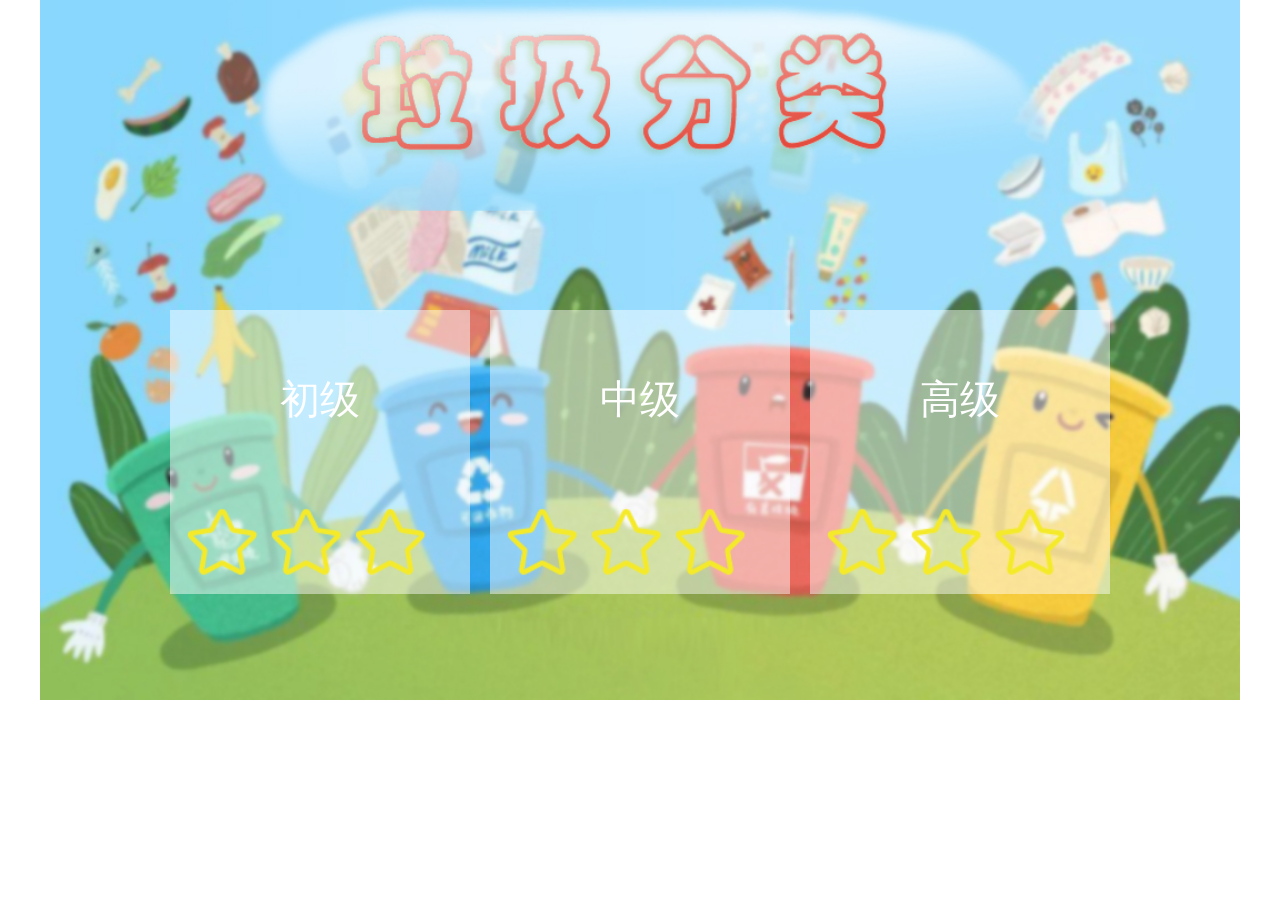
==== game.html @ ce2de185 "Initial Commit" ====
<!DOCTYPE html>
<html>
	<head>
		<meta charset="utf-8">
		<title></title>
		<link rel="stylesheet" type="text/css" href="css/style.css" />
	</head>
	<body>
		<!-- 游戏 -->
		<audio src="music/bg.mp3" id="bgm" loop="loop">
			当前浏览器不支持audio
		</audio>
		<div class="container">
			<div class="p1">
				<div class="p1-cont">
					<div onclick="init(1)">
						初级
						<div class="star sp1">
							<img src="img/xx1.png">
							<img src="img/xx1.png">
							<img src="img/xx1.png">
						</div>
					</div>
					<div onclick="init(2)">
						中级
						<div class="star sp2">
							<img src="img/xx1.png">
							<img src="img/xx1.png">
							<img src="img/xx1.png">
						</div>
					</div>
					<div onclick="init(3)">
						高级
						<div class="star sp3">
							<img src="img/xx1.png">
							<img src="img/xx1.png">
							<img src="img/xx1.png">
						</div>
					</div>
				</div>
			</div>
			<div class="game-cont">
				<div class="bar">
					<div class="time"></div>
					
					<div class="wrong">失败次数：0</div>
					<div class="point">
						得分：0
						<!-- <img src="img/xx2.png" >
						<img src="img/xx2.png" >
						<img src="img/xx2.png" > -->
					</div>
					<div class="music-control" onclick="bgmSound()">
						关闭声音
					</div>
					<div class="stop-btn">
						<span onclick="stopGame()"><img src="img/stop.png"></span>
					</div>
				</div>

				<div class="lj-box"></div>
				<div class="fail-box">
					<h2>游戏失败</h2>
					<p>您本次得分为：</p>
					<div></div>
					<button type="button">返回</button>
				</div>

			</div>
		</div>
		<script src="js/jquery.min.js"></script>
		<script src="js/index.js"></script>
		<script>
			let p1 = localStorage.getItem('p1')
			let p2 = localStorage.getItem('p2')
			let p3 = localStorage.getItem('p3')
			// console.log(p2.split(','))
			if (p1) {
				let itext = ''
				p1.split(',').forEach(item => {
					itext += '<img src="' + item + '" />'
				})
				$('.sp1').html(itext)
			}
			if (p2) {
				let itext = ''
				p2.split(',').forEach(item => {
					itext += '<img src="' + item + '" />'
				})
				$('.sp2').html(itext)
			}
			if (p3) {
				let itext = ''
				p3.split(',').forEach(item => {
					itext += '<img src="' + item + '" />'
				})
				$('.sp3').html(itext)
			}
		</script>
	</body>
</html>
---- css/style.css ----
* {
	margin: 0;
	padding: 0;
}

.container {
	width: 1200px;
	height: 700px;
	background: #f5f5f5;
	margin: 0 auto;
	text-align: center;
	position: relative;
	background: url(../img/bg1.jpg);
	background-size: 100% 100%;
}

.title {
	font-size: 80px;
	line-height: 200px;
	font-family: '宋体';
	color: brown;
}

.p1 {
	padding-top: 300px;
}

.btn-group {
	width: 40%;
	margin: 0 auto;
}

.btn-group button {
	width: 100%;
	height: 60px;
	font-weight: 600;
	font-size: 24px;
	box-shadow: 0px 0px 20px #fff;
	margin: 10px 0;
	background: #ffc300;
	border: none;
	border-radius: 100px;
	color: white;
	outline: none;
}

.info {
	position: absolute;
	bottom: 0;
	width: 40%;
	left: 30%;
	line-height: 2;
	color: #555;
	text-align: center;
	border: 1px solid #A52A2A;
	bottom: 10px;
}

/* 知识库页面 */
.zsk {
	display: flex;
	background: url(../img/bg12.jpg);
	background-size: cover;
}

.left {
	width: 20%;
	height: 100%;
	display: flex;
	flex-direction: column;
	justify-content: space-between;
}

.left div {
	font-size: 30px;
	border: 1px solid #b6b6b6;
	flex: 1;
	background: #ff2b18;
	color: white;
	font-weight: 600;
	display: flex;
	align-items: center;
	justify-content: center;
	cursor: pointer;
	/* 居中 */
}

.right {
	flex: 1;
	background: url(../img/bg2.jpg.png) no-repeat center;
	background-size: 100% 100%;
	padding: 9% 15%;
	font-size: 20px;
	font-family: '华文彩云';
	color: #CC5E20;
	line-height: 2;
	font-weight: 600;
}

.right .title {
	color: #318C49;
	line-height: 1;
}

.back {
	position: absolute;
	right: 5%;
	bottom: 5%;
	text-decoration: none;
}

.back:hover {
	color: firebrick;
}

.p1-cont {
	color: white;
	font-size: 40px;

	width: 80%;
	margin: 0 auto;
	display: flex;
	justify-content: space-between;
}

.p1-cont div {
	margin: 10px;
	line-height: 180px;
	background: #ffffff77;
	cursor: pointer;
	flex: 1;
}

.p1-cont div:hover {
	color: #000000;
	background: #00000017;
}

.p1-cont .star {
	line-height: 40px;
	background: none;
}

.game-cont {
	position: absolute;
	width: 100%;
	height: 100%;
	top: 0;
	background: url(../img/cd.jpg);
	overflow: hidden;
	display: none;
	-webkit-user-select: none;
	-moz-user-select: none;
	-ms-user-select: none;
	user-select: none;
}

@keyframes bgmove {
	from {
		background-position: 0 0;
	}

	to {
		background-position: 100% 100%;
	}
}

.lj-box {
	position: absolute;
	/* animation: 30s bgmove linear; */
	/* background: #00000033; */

}

.lj-box img {
	border: none;
	outline: none;
}

.bar {
	display: flex;
	/* background: #bbb; */
	justify-content: space-around;
	color: white;
	line-height: 40px;
	font-size: 20px;
	font-weight: 600;
	text-shadow: 1px 1px 5px #000;
	z-index: 100000;
	position: absolute;
	top: 0;
	left: 0;
	width: 100%;
}

.hides::before {
	content: '';
	position: fixed;
	z-index: -1;
	width: 100%;
	height: 100%;
	background: #ffffff22;
	display: inline-block;
	left: 0;
	top: 0;
}

.bar div {
	cursor: pointer;
}

.fail-box {
	background: #fff;
	position: absolute;
	width: 50%;
	left: 25%;
	height: 50%;
	top: 25%;
	z-index: 1000000;
	border: 5px solid #1187C4;
	font-size: 24px;
	color: orangered;
	display: none;
	flex-direction: column;
	align-items: center;
	justify-content: center;
	line-height: 2;
}

.fail-box img {
	width: 100px;
}

.fail-box::before {
	content: '';
	position: fixed;
	z-index: -1;
	width: 100%;
	height: 100%;
	background: #ffffff22;
	display: inline-block;
	left: 0;
	top: 0;
}

.fail-box button {
	width: 40%;
	height: 40px;
	background-color: #1187C4;
	border: none;
	color: white;
}

.star {
	display: flex;
}

.star img {
	width: 30%;
}

.stop-btn img {
	width: 50px;
	vertical-align: middle;
}
.case img{
	width: 120px;
}
.lj-box div{
	background-size: 100% 100%;
}
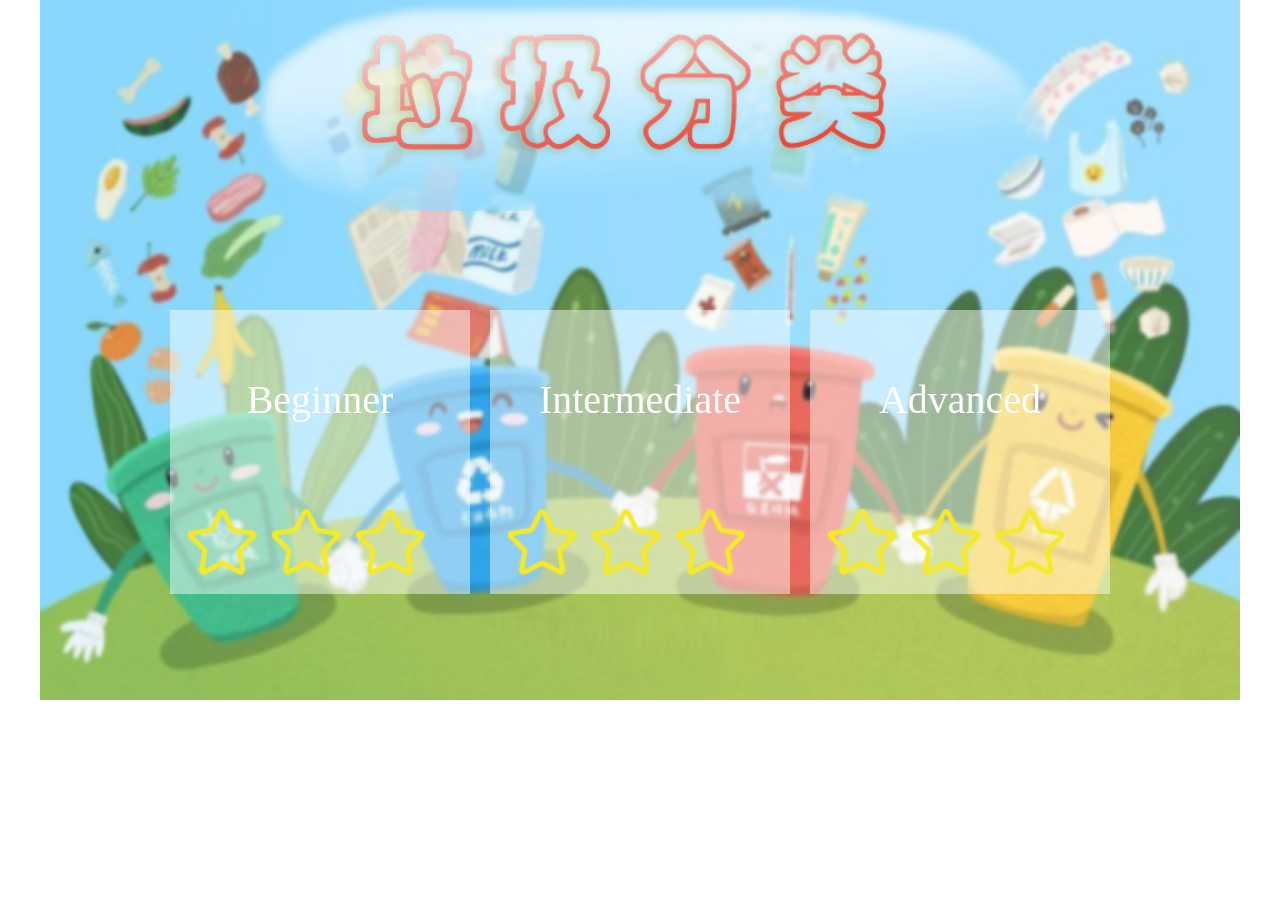
==== commit 00006618: "i18n: Localize main menu and level selection to English" ====
--- a/game.html
+++ b/game.html
@@ -8,13 +8,13 @@
 	<body>
 		<!-- 游戏 -->
 		<audio src="music/bg.mp3" id="bgm" loop="loop">
-			当前浏览器不支持audio
+			Your browser does not support audio.
 		</audio>
 		<div class="container">
 			<div class="p1">
 				<div class="p1-cont">
 					<div onclick="init(1)">
-						初级
+						Beginner
 						<div class="star sp1">
 							<img src="img/xx1.png">
 							<img src="img/xx1.png">
@@ -22,7 +22,7 @@
 						</div>
 					</div>
 					<div onclick="init(2)">
-						中级
+						Intermediate
 						<div class="star sp2">
 							<img src="img/xx1.png">
 							<img src="img/xx1.png">
@@ -30,7 +30,7 @@
 						</div>
 					</div>
 					<div onclick="init(3)">
-						高级
+						Advanced
 						<div class="star sp3">
 							<img src="img/xx1.png">
 							<img src="img/xx1.png">
@@ -51,7 +51,7 @@
 						<img src="img/xx2.png" > -->
 					</div>
 					<div class="music-control" onclick="bgmSound()">
-						关闭声音
+						Mute Sound
 					</div>
 					<div class="stop-btn">
 						<span onclick="stopGame()"><img src="img/stop.png"></span>
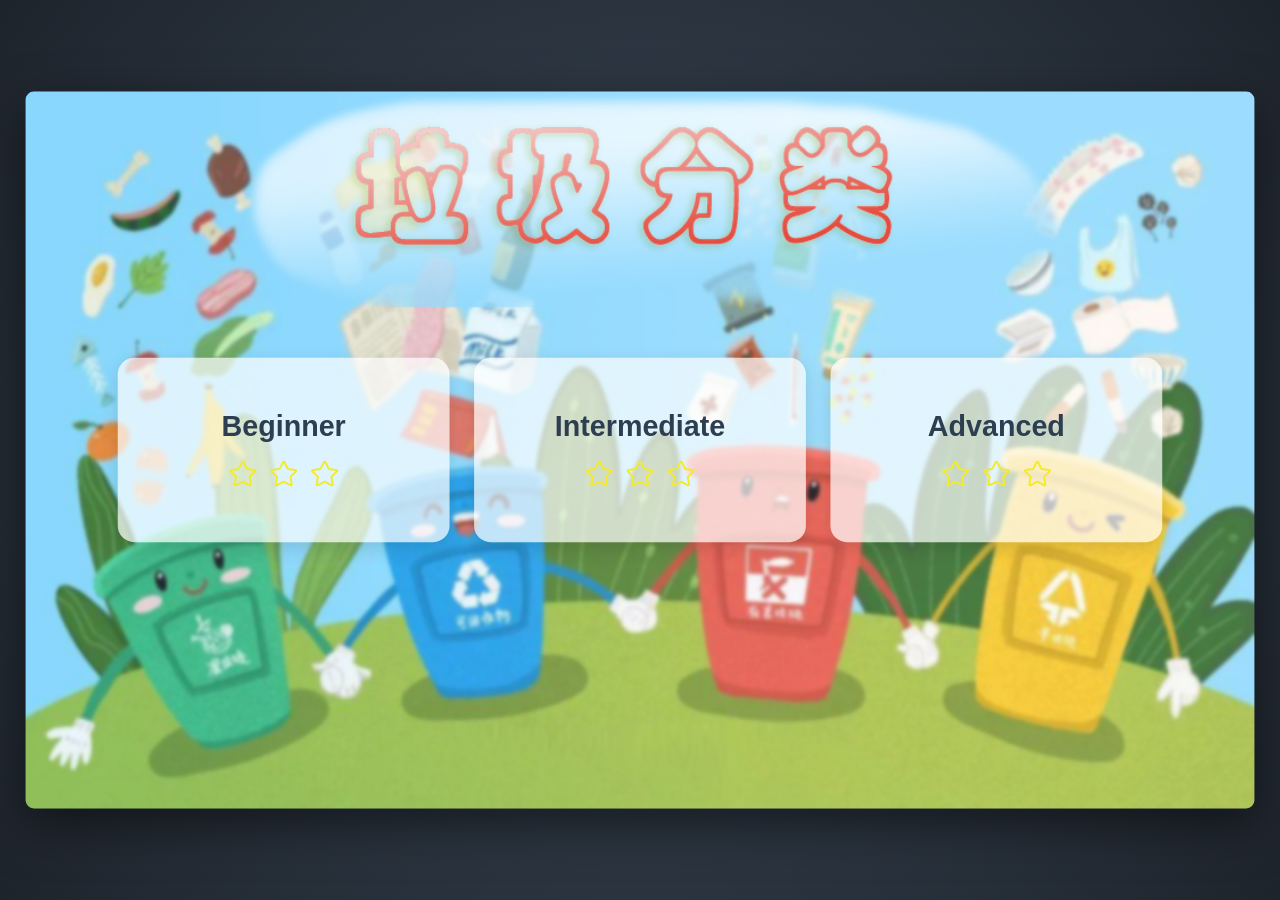
==== commit b6316d8c: "feat: Add dynamic aspect-fit viewport scaling script" ====
--- a/game.html
+++ b/game.html
@@ -43,9 +43,9 @@
 				<div class="bar">
 					<div class="time"></div>
 					
-					<div class="wrong">失败次数：0</div>
+					<div class="wrong">Misses: 0</div>
 					<div class="point">
-						得分：0
+						Score: 0
 						<!-- <img src="img/xx2.png" >
 						<img src="img/xx2.png" >
 						<img src="img/xx2.png" > -->
@@ -60,10 +60,10 @@
 
 				<div class="lj-box"></div>
 				<div class="fail-box">
-					<h2>游戏失败</h2>
-					<p>您本次得分为：</p>
+					<h2>Game Over</h2>
+					<p>Your score: </p>
 					<div></div>
-					<button type="button">返回</button>
+					<button type="button">Back</button>
 				</div>
 
 			</div>
@@ -97,5 +97,6 @@
 				$('.sp3').html(itext)
 			}
 		</script>
+		<script src="js/scale.js"></script>
 	</body>
 </html>
--- a/css/style.css
+++ b/css/style.css
@@ -1,62 +1,101 @@
 * {
 	margin: 0;
 	padding: 0;
+	box-sizing: border-box;
+}
+
+html, body {
+	width: 100%;
+	height: 100%;
+	min-height: 100vh;
+	margin: 0;
+	padding: 0;
+	background: radial-gradient(circle at center, #3a4756 0%, #1e242c 100%);
+	display: flex;
+	align-items: center;
+	justify-content: center;
+	font-family: 'Segoe UI', -apple-system, BlinkMacSystemFont, Roboto, Oxygen, Ubuntu, Cantarell, sans-serif;
+	overflow: hidden;
+	touch-action: manipulation;
 }
 
 .container {
 	width: 1200px;
 	height: 700px;
-	background: #f5f5f5;
-	margin: 0 auto;
+	margin: auto;
 	text-align: center;
 	position: relative;
 	background: url(../img/bg1.jpg);
 	background-size: 100% 100%;
+	box-shadow: 0 16px 48px rgba(0, 0, 0, 0.5);
+	border-radius: 8px;
+	overflow: hidden;
+	flex-shrink: 0;
+	transform-origin: center center;
 }
 
 .title {
-	font-size: 80px;
-	line-height: 200px;
-	font-family: '宋体';
-	color: brown;
+	font-size: 64px;
+	line-height: 1.5;
+	font-family: inherit;
+	color: #8b2500;
+	font-weight: 700;
 }
 
 .p1 {
-	padding-top: 300px;
+	padding-top: 260px;
 }
 
 .btn-group {
-	width: 40%;
+	width: 360px;
 	margin: 0 auto;
+	display: flex;
+	flex-direction: column;
+	gap: 15px;
+}
+
+.btn-group a {
+	text-decoration: none;
+	display: block;
 }
 
 .btn-group button {
 	width: 100%;
 	height: 60px;
-	font-weight: 600;
+	font-weight: 700;
 	font-size: 24px;
-	box-shadow: 0px 0px 20px #fff;
-	margin: 10px 0;
+	box-shadow: 0 4px 15px rgba(0, 0, 0, 0.2), 0 0 15px rgba(255, 255, 255, 0.8);
 	background: #ffc300;
 	border: none;
 	border-radius: 100px;
 	color: white;
 	outline: none;
+	cursor: pointer;
+	transition: transform 0.15s ease, background-color 0.15s ease;
+}
+
+.btn-group button:hover {
+	background: #e6b000;
+	transform: scale(1.03);
 }
 
 .info {
 	position: absolute;
-	bottom: 0;
-	width: 40%;
-	left: 30%;
-	line-height: 2;
-	color: #555;
+	bottom: 15px;
+	width: 60%;
+	left: 20%;
+	line-height: 1.5;
+	font-size: 13px;
+	color: #4a2c11;
 	text-align: center;
-	border: 1px solid #A52A2A;
-	bottom: 10px;
-}
-
-/* 知识库页面 */
+	border: 1px solid rgba(165, 42, 42, 0.35);
+	background: rgba(255, 255, 255, 0.75);
+	padding: 8px 16px;
+	border-radius: 8px;
+	backdrop-filter: blur(4px);
+}
+
+/* Knowledge Base Page */
 .zsk {
 	display: flex;
 	background: url(../img/bg12.jpg);
@@ -64,81 +103,162 @@
 }
 
 .left {
-	width: 20%;
+	width: 22%;
 	height: 100%;
 	display: flex;
 	flex-direction: column;
 	justify-content: space-between;
+	background: rgba(0, 0, 0, 0.2);
 }
 
 .left div {
-	font-size: 30px;
+	font-size: 20px;
 	border: 1px solid #b6b6b6;
 	flex: 1;
 	background: #ff2b18;
 	color: white;
-	font-weight: 600;
-	display: flex;
-	align-items: center;
-	justify-content: center;
+	font-weight: 700;
+	display: flex;
+	align-items: center;
+	justify-content: center;
+	text-align: center;
+	padding: 0 15px;
 	cursor: pointer;
-	/* 居中 */
+	line-height: 1.2;
+	transition: background-color 0.15s ease;
+}
+
+.left div:hover {
+	background: #d62312;
 }
 
 .right {
 	flex: 1;
 	background: url(../img/bg2.jpg.png) no-repeat center;
-	background-size: 100% 100%;
-	padding: 9% 15%;
-	font-size: 20px;
-	font-family: '华文彩云';
-	color: #CC5E20;
-	line-height: 2;
+	background-size: 92% 92%;
+	padding: 45px 120px 65px 85px;
+	display: flex;
+	flex-direction: column;
+	justify-content: center;
+	align-items: center;
+	text-align: center;
+	position: relative;
+}
+
+.right .title {
+	color: #236934;
+	font-size: 34px;
+	font-weight: 700;
+	line-height: 1.2;
+	margin-bottom: 14px;
+	text-align: center;
+	width: 100%;
+	font-family: inherit;
+}
+
+.right .cont {
+	font-size: 16px;
+	line-height: 1.7;
+	color: #633917;
 	font-weight: 600;
-}
-
-.right .title {
-	color: #318C49;
-	line-height: 1;
+	text-align: justify;
+	text-justify: inter-word;
+	width: 100%;
+	max-height: 440px;
+	overflow-y: auto;
+	padding-right: 15px;
+}
+
+.case {
+	display: flex;
+	flex-wrap: wrap;
+	justify-content: center;
+	align-items: center;
+	gap: 14px;
+	margin-top: 18px;
+	padding: 5px 0;
+	width: 100%;
+}
+
+.case img {
+	width: 75px;
+	height: 75px;
+	object-fit: contain;
+	background: rgba(255, 255, 255, 0.65);
+	border: 1px solid rgba(0, 0, 0, 0.1);
+	border-radius: 10px;
+	padding: 5px;
+	box-shadow: 0 2px 6px rgba(0, 0, 0, 0.08);
 }
 
 .back {
 	position: absolute;
-	right: 5%;
-	bottom: 5%;
+	right: 40px;
+	bottom: 25px;
 	text-decoration: none;
+	background: #ffc300;
+	color: #ffffff;
+	font-size: 18px;
+	font-weight: 700;
+	padding: 8px 24px;
+	border-radius: 20px;
+	box-shadow: 0 4px 10px rgba(0, 0, 0, 0.2);
+	transition: background-color 0.15s, transform 0.15s;
 }
 
 .back:hover {
-	color: firebrick;
+	background: #e6b000;
+	color: #ffffff;
+	transform: scale(1.05);
 }
 
 .p1-cont {
-	color: white;
-	font-size: 40px;
-
-	width: 80%;
+	color: #2c3e50;
+	width: 85%;
 	margin: 0 auto;
 	display: flex;
 	justify-content: space-between;
-}
-
-.p1-cont div {
-	margin: 10px;
-	line-height: 180px;
-	background: #ffffff77;
+	gap: 24px;
+}
+
+.p1-cont > div {
+	margin: 0;
+	height: 180px;
+	background: rgba(255, 255, 255, 0.7);
 	cursor: pointer;
 	flex: 1;
-}
-
-.p1-cont div:hover {
+	display: flex;
+	flex-direction: column;
+	align-items: center;
+	justify-content: center;
+	border-radius: 16px;
+	font-size: 28px;
+	font-weight: 700;
+	box-shadow: 0 6px 18px rgba(0, 0, 0, 0.12);
+	transition: transform 0.2s ease, background-color 0.2s ease, box-shadow 0.2s ease;
+}
+
+.p1-cont > div:hover {
 	color: #000000;
-	background: #00000017;
+	background: rgba(255, 255, 255, 0.9);
+	transform: translateY(-4px);
+	box-shadow: 0 10px 24px rgba(0, 0, 0, 0.22);
 }
 
 .p1-cont .star {
-	line-height: 40px;
+	display: flex;
+	justify-content: center;
+	align-items: center;
+	gap: 8px;
+	margin-top: 14px;
 	background: none;
+	line-height: normal;
+}
+
+.p1-cont .star img {
+	width: 32px;
+	height: 32px;
+	object-fit: contain;
 }
 
 .game-cont {
@@ -146,6 +266,7 @@
 	width: 100%;
 	height: 100%;
 	top: 0;
+	left: 0;
 	background: url(../img/cd.jpg);
 	overflow: hidden;
 	display: none;
@@ -167,9 +288,6 @@
 
 .lj-box {
 	position: absolute;
-	/* animation: 30s bgmove linear; */
-	/* background: #00000033; */
-
 }
 
 .lj-box img {
@@ -179,18 +297,22 @@
 
 .bar {
 	display: flex;
-	/* background: #bbb; */
 	justify-content: space-around;
+	align-items: center;
 	color: white;
-	line-height: 40px;
+	height: 48px;
+	line-height: 48px;
 	font-size: 20px;
-	font-weight: 600;
-	text-shadow: 1px 1px 5px #000;
+	font-weight: 700;
+	text-shadow: 1px 1px 4px rgba(0, 0, 0, 0.85);
 	z-index: 100000;
 	position: absolute;
 	top: 0;
 	left: 0;
 	width: 100%;
+	background: rgba(0, 0, 0, 0.25);
+	backdrop-filter: blur(2px);
+	padding: 0 20px;
 }
 
 .hides::before {
@@ -199,36 +321,76 @@
 	z-index: -1;
 	width: 100%;
 	height: 100%;
-	background: #ffffff22;
+	background: rgba(255, 255, 255, 0.15);
 	display: inline-block;
 	left: 0;
 	top: 0;
 }
 
 .bar div {
-	cursor: pointer;
+	user-select: none;
+}
+
+.music-control {
+	cursor: pointer !important;
+	background: rgba(255, 255, 255, 0.2);
+	padding: 2px 14px;
+	border-radius: 20px;
+	font-size: 16px;
+	line-height: 28px;
+	transition: background-color 0.2s;
+}
+
+.music-control:hover {
+	background: rgba(255, 255, 255, 0.35);
 }
 
 .fail-box {
-	background: #fff;
-	position: absolute;
-	width: 50%;
-	left: 25%;
-	height: 50%;
-	top: 25%;
+	background: #ffffff;
+	position: absolute;
+	width: 480px;
+	left: 360px;
+	height: 360px;
+	top: 170px;
 	z-index: 1000000;
-	border: 5px solid #1187C4;
-	font-size: 24px;
-	color: orangered;
+	border: 4px solid #1187c4;
+	border-radius: 20px;
+	box-shadow: 0 12px 40px rgba(0, 0, 0, 0.5);
+	color: #333333;
 	display: none;
 	flex-direction: column;
 	align-items: center;
 	justify-content: center;
-	line-height: 2;
+	padding: 24px;
+	gap: 10px;
+}
+
+.fail-box h2 {
+	font-size: 32px;
+	color: #1187c4;
+	font-weight: 700;
+	margin: 0;
+}
+
+.fail-box p {
+	font-size: 22px;
+	font-weight: 600;
+	color: #e65100;
+	margin: 0;
+}
+
+.fail-box div {
+	display: flex;
+	justify-content: center;
+	align-items: center;
+	gap: 10px;
+	margin: 4px 0;
 }
 
 .fail-box img {
-	width: 100px;
+	width: 50px;
+	height: 50px;
+	object-fit: contain;
 }
 
 .fail-box::before {
@@ -237,18 +399,29 @@
 	z-index: -1;
 	width: 100%;
 	height: 100%;
-	background: #ffffff22;
+	background: rgba(0, 0, 0, 0.4);
 	display: inline-block;
 	left: 0;
 	top: 0;
 }
 
 .fail-box button {
-	width: 40%;
-	height: 40px;
-	background-color: #1187C4;
+	width: 150px;
+	height: 44px;
+	background-color: #1187c4;
 	border: none;
+	border-radius: 22px;
 	color: white;
+	font-size: 18px;
+	font-weight: 700;
+	cursor: pointer;
+	box-shadow: 0 4px 12px rgba(17, 135, 196, 0.4);
+	transition: background-color 0.15s, transform 0.15s;
+}
+
+.fail-box button:hover {
+	background-color: #0d6e9f;
+	transform: scale(1.04);
 }
 
 .star {
@@ -259,13 +432,20 @@
 	width: 30%;
 }
 
+.stop-btn {
+	cursor: pointer !important;
+	display: flex;
+	align-items: center;
+}
+
 .stop-btn img {
-	width: 50px;
+	width: 36px;
+	height: 36px;
 	vertical-align: middle;
-}
-.case img{
-	width: 120px;
-}
-.lj-box div{
+	cursor: pointer;
+	filter: drop-shadow(0 2px 4px rgba(0, 0, 0, 0.4));
+}
+
+.lj-box div {
 	background-size: 100% 100%;
 }
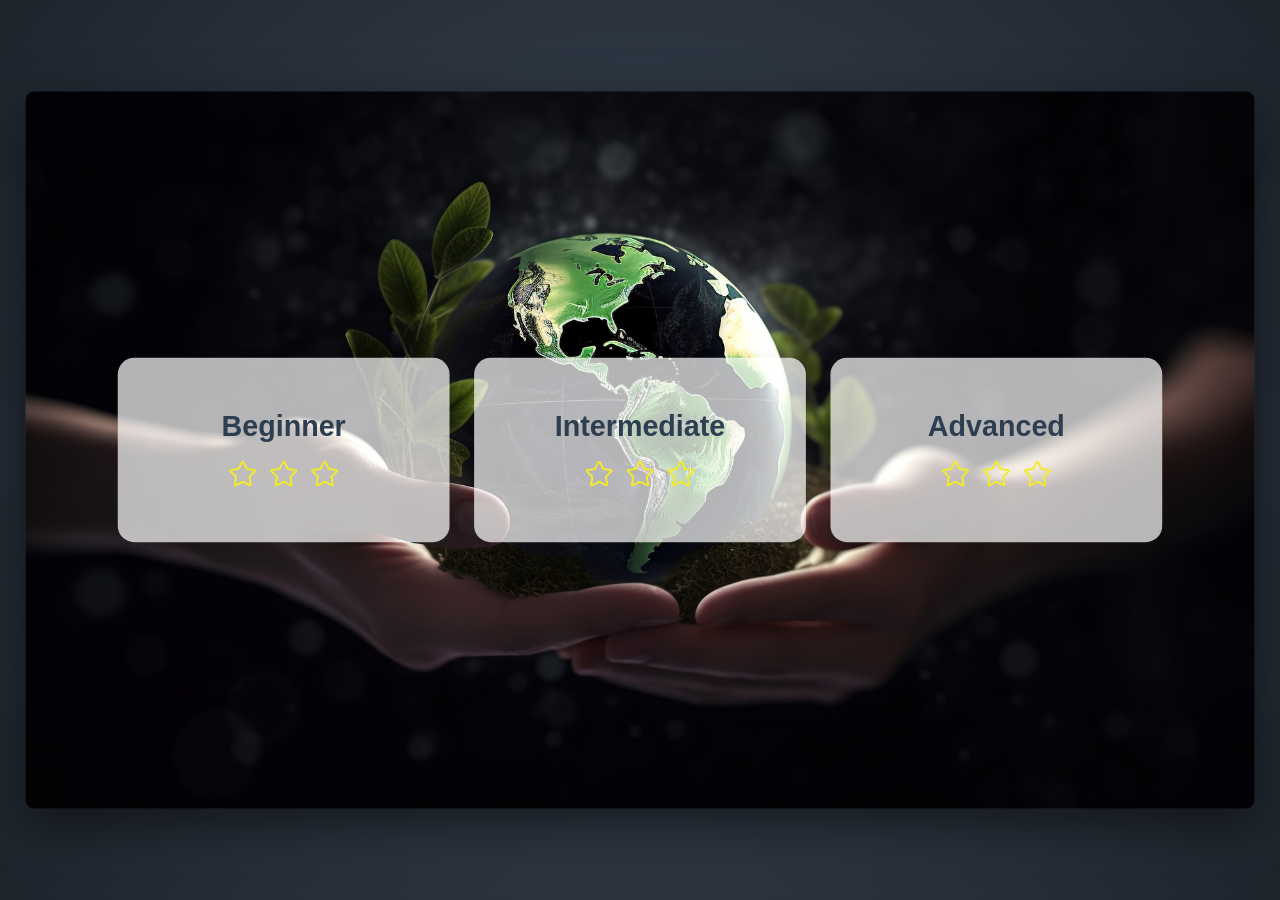
==== commit b517ba54: "refactor: Rename all Chinese and pinyin filenames/directories to English" ====
--- a/game.html
+++ b/game.html
@@ -2,11 +2,12 @@
 <html>
 	<head>
 		<meta charset="utf-8">
-		<title></title>
+		<meta name="viewport" content="width=device-width, initial-scale=1.0">
+		<title>Garbage Sorting Game</title>
 		<link rel="stylesheet" type="text/css" href="css/style.css" />
 	</head>
 	<body>
-		<!-- 游戏 -->
+		<!-- Game -->
 		<audio src="music/bg.mp3" id="bgm" loop="loop">
 			Your browser does not support audio.
 		</audio>
@@ -16,25 +17,25 @@
 					<div onclick="init(1)">
 						Beginner
 						<div class="star sp1">
-							<img src="img/xx1.png">
-							<img src="img/xx1.png">
-							<img src="img/xx1.png">
+							<img src="img/star-empty.png">
+							<img src="img/star-empty.png">
+							<img src="img/star-empty.png">
 						</div>
 					</div>
 					<div onclick="init(2)">
 						Intermediate
 						<div class="star sp2">
-							<img src="img/xx1.png">
-							<img src="img/xx1.png">
-							<img src="img/xx1.png">
+							<img src="img/star-empty.png">
+							<img src="img/star-empty.png">
+							<img src="img/star-empty.png">
 						</div>
 					</div>
 					<div onclick="init(3)">
 						Advanced
 						<div class="star sp3">
-							<img src="img/xx1.png">
-							<img src="img/xx1.png">
-							<img src="img/xx1.png">
+							<img src="img/star-empty.png">
+							<img src="img/star-empty.png">
+							<img src="img/star-empty.png">
 						</div>
 					</div>
 				</div>
@@ -46,9 +47,9 @@
 					<div class="wrong">Misses: 0</div>
 					<div class="point">
 						Score: 0
-						<!-- <img src="img/xx2.png" >
-						<img src="img/xx2.png" >
-						<img src="img/xx2.png" > -->
+						<!-- <img src="img/star-full.png" >
+						<img src="img/star-full.png" >
+						<img src="img/star-full.png" > -->
 					</div>
 					<div class="music-control" onclick="bgmSound()">
 						Mute Sound
@@ -69,6 +70,7 @@
 			</div>
 		</div>
 		<script src="js/jquery.min.js"></script>
+		<script src="js/scale.js"></script>
 		<script src="js/index.js"></script>
 		<script>
 			let p1 = localStorage.getItem('p1')
@@ -97,6 +99,5 @@
 				$('.sp3').html(itext)
 			}
 		</script>
-		<script src="js/scale.js"></script>
 	</body>
 </html>
--- a/css/style.css
+++ b/css/style.css
@@ -98,7 +98,7 @@
 /* Knowledge Base Page */
 .zsk {
 	display: flex;
-	background: url(../img/bg12.jpg);
+	background: url(../img/bg-guide.jpg);
 	background-size: cover;
 }
 
@@ -267,7 +267,7 @@
 	height: 100%;
 	top: 0;
 	left: 0;
-	background: url(../img/cd.jpg);
+	background: url(../img/playfield.jpg);
 	overflow: hidden;
 	display: none;
 	-webkit-user-select: none;
